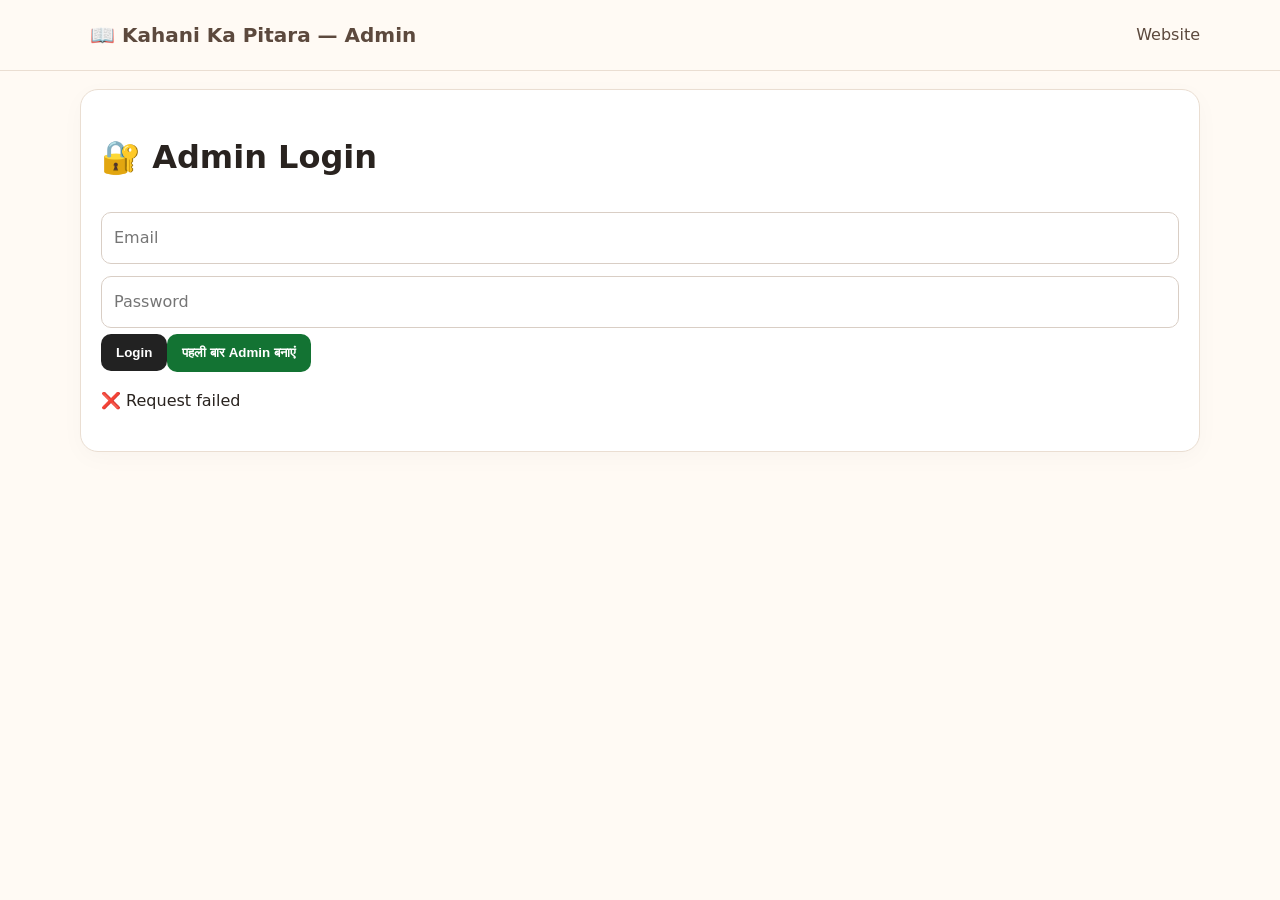
==== admin.html @ 72eb375f "Add files via upload" ====
<!doctype html><html lang="hi"><head><meta charset="utf-8"><meta name="robots" content="noindex,nofollow"><meta name="viewport" content="width=device-width,initial-scale=1"><title>Admin | Kahani Ka Pitara</title><link rel="stylesheet" href="style.css"></head><body><header class="top"><div class="wrap nav"><a class="brand" href="index.html">📖 Kahani Ka Pitara — Admin</a><nav><a href="index.html">Website</a></nav></div></header><main class="wrap form"><div id="loginBox" class="panel"><h1>🔐 Admin Login</h1><input id="email" type="email" placeholder="Email"><input id="pass" type="password" placeholder="Password"><button class="primary" id="login">Login</button><button class="success" id="signup">पहली बार Admin बनाएं</button><p id="loginMsg"></p></div><div id="app" class="hidden"><div class="panel"><h1>📊 Admin Dashboard</h1><p id="who"></p><div id="stats" class="notice">Analytics loading…</div><button class="danger" id="logout">Logout</button></div><div class="panel"><h2>📖 Story / News / Blog</h2><p class="hint">बस content लिखें। Title और description खाली हो सकते हैं। Image/Video optional हैं।</p><select id="cat"><option>भगवान</option><option>भूत</option><option>प्रेम</option><option>प्रेरणादायक</option><option>बच्चों की कहानी</option><option>परिवार</option><option>रहस्यमयी</option><option>जानवरों की कहानी</option><option>News</option><option>Blog</option></select><input id="title" placeholder="Title (optional)"><input id="excerpt" placeholder="Short description (optional)"><input id="emoji" placeholder="Emoji (optional)"><textarea id="content" placeholder="पूरी कहानी / News / Blog"></textarea><textarea id="lesson" placeholder="कहानी की सीख (optional)"></textarea><label>🖼️ Image</label><input id="image" type="file" accept="image/*"><label>🎥 Video</label><input id="video" type="file" accept="video/*"><div class="actions"><button class="success" id="save">Publish</button><button class="muted" id="clear">Clear</button></div><p id="saveMsg"></p></div><div class="panel"><h2>📚 Published Stories</h2><div id="stories"></div></div><div class="panel"><h2>📰 News & 📝 Blog</h2><div id="posts"></div></div><div class="panel"><h2>⏳ User Submissions</h2><div id="subs"></div></div></div></main><script src="app.js"></script><script>let editing='';function msg(id,t){$(id).textContent=t}async function refresh(){const me=await api('auth/me');if(!me.user||me.user.role!=='admin'){throw new Error('Admin login required')}$('loginBox').classList.add('hidden');$('app').classList.remove('hidden');$('who').textContent=me.user.email;const [s,p,sub,a]=await Promise.all([api('admin/stories'),api('admin/posts'),api('admin/submissions'),api('analytics')]);$('stats').textContent=`📊 Total page views: ${a.pageViews} | Today: ${a.today} | Story views: ${a.storyViews}`;$('stories').innerHTML=(s.items||[]).map(x=>`<div class="row"><div>${x.image_url?`<img src="${esc(x.image_url)}">`:esc(x.emoji||'📖')}</div><div><b>${esc(x.title)}</b><br><small>${esc(x.category)} • 👁️ ${x.views||0}</small></div><div class="row-actions"><button class="muted" onclick='editStory(${JSON.stringify(x)})'>Edit</button><button class="danger" onclick="delStory('${x.id}')">Delete</button></div></div>`).join('')||'<p>कोई story नहीं</p>';$('posts').innerHTML=(p.items||[]).map(x=>`<div class="row"><div>${x.type==='news'?'📰':'📝'}</div><div><b>${esc(x.title)}</b><br><small>${x.type} • ${x.status}</small></div><div class="row-actions"><button class="muted" onclick='editPost(${JSON.stringify(x)})'>Edit</button><button class="danger" onclick="delPost('${x.id}')">Delete</button></div></div>`).join('')||'<p>कोई News/Blog नहीं</p>';$('subs').innerHTML=(sub.items||[]).map(x=>`<div class="panel"><b>${esc(x.title)}</b><p>${esc(x.author_name)} • ${esc(x.category)}</p><p>${esc(x.excerpt)}</p><div class="actions"><button class="success" onclick="approve('${x.id}')">Approve</button><button class="danger" onclick="reject('${x.id}')">Reject</button></div></div>`).join('')||'<p>कोई pending submission नहीं</p>'}
function editStory(x){editing=x.id;$('cat').value=x.category;$('title').value=x.title;$('excerpt').value=x.excerpt||'';$('emoji').value=x.emoji||'';$('content').value=x.content;$('lesson').value=x.lesson||'';scrollTo(0,0)}function editPost(x){editing='post:'+x.id;$('cat').value=x.type==='news'?'News':'Blog';$('title').value=x.title;$('excerpt').value=x.excerpt||'';$('content').value=x.content;scrollTo(0,0)}async function delStory(id){if(confirm('Delete?')){await api('admin/story?id='+id,{method:'DELETE'});refresh()}}async function delPost(id){if(confirm('Delete?')){await api('admin/post?id='+id,{method:'DELETE'});refresh()}}async function approve(id){await api('admin/submission',{method:'POST',body:JSON.stringify({id,status:'approved'})});refresh()}async function reject(id){await api('admin/submission',{method:'POST',body:JSON.stringify({id,status:'rejected'})});refresh()}$('signup').onclick=async()=>{try{const email=$('email').value.trim(),password=$('pass').value;if(!email||password.length<6)throw new Error('Email और कम से कम 6 अक्षर का password डालें');const r=await api('auth/signup',{method:'POST',body:JSON.stringify({email,password,name:'Admin'})});msg('loginMsg',r.user?.role==='admin'?'✅ Admin account बन गया। अब dashboard खुल रहा है।':'⚠️ Account बना, लेकिन Admin नहीं मिला। Cloudflare में BOOTSTRAP_ADMIN_EMAIL इसी email पर रखें।');refresh()}catch(e){msg('loginMsg','❌ '+e.message)}};$('login').onclick=async()=>{try{await api('auth/login',{method:'POST',body:JSON.stringify({email:$('email').value,password:$('pass').value})});refresh()}catch(e){msg('loginMsg','❌ '+e.message)}};$('logout').onclick=async()=>{await api('auth/logout',{method:'POST'});location.reload()};$('clear').onclick=()=>{editing='';['title','excerpt','emoji','content','lesson'].forEach(id=>$(id).value='');$('image').value='';$('video').value=''};$('save').onclick=async()=>{try{let iu='',vu='';if($('image').files[0]){const f=new FormData();f.append('file',$('image').files[0]);const r=await fetch('/api/admin/upload',{method:'POST',body:f});const d=await r.json();if(!r.ok)throw new Error(d.error);iu=d.url}if($('video').files[0]){const f=new FormData();f.append('file',$('video').files[0]);const r=await fetch('/api/admin/upload',{method:'POST',body:f});const d=await r.json();if(!r.ok)throw new Error(d.error);vu=d.url}const c=$('cat').value;if(c==='News'||c==='Blog'){const old=editing.startsWith('post:')?editing.slice(5):'';await api('admin/post',{method:'POST',body:JSON.stringify({id:old,type:c==='News'?'news':'blog',title:$('title').value,category:c,excerpt:$('excerpt').value,content:$('content').value,image_url:iu,status:'published'})})}else{await api('admin/story',{method:'POST',body:JSON.stringify({id:editing&&!editing.startsWith('post:')?editing:'',category:c,title:$('title').value,excerpt:$('excerpt').value,emoji:$('emoji').value,content:$('content').value,lesson:$('lesson').value,image_url:iu,video_url:vu})})}msg('saveMsg','✅ Publish/Update हो गया');$('clear').click();refresh()}catch(e){msg('saveMsg','❌ '+e.message)}};refresh().catch(e=>msg('loginMsg','❌ '+e.message))</script></body></html>
---- style.css ----
*{box-sizing:border-box}body{margin:0;background:#fffaf4;color:#29231f;font-family:system-ui,"Noto Sans Devanagari",Arial,sans-serif;line-height:1.65}.wrap{width:min(1120px,92%);margin:auto}.top{position:sticky;top:0;z-index:5;background:#fffaf4f5;border-bottom:1px solid #eaded2}.nav{min-height:70px;display:flex;align-items:center;justify-content:space-between;gap:14px}.brand{display:flex;gap:9px;align-items:center;text-decoration:none;color:#241d18;font-weight:900;font-size:20px}.nav a{color:#5c493d;text-decoration:none;margin-left:10px}.hero{padding:55px 0 25px}.hero h1{font:700 clamp(38px,6vw,64px)/1.1 Georgia;margin:0 0 12px}.hero p{color:#75665c;font-size:18px}.search{display:flex;background:#fff;border:1px solid #eaded2;border-radius:14px;overflow:hidden;max-width:650px}.search input{flex:1;border:0;padding:14px;outline:0;font-size:16px}.search button{border:0;background:#d96825;color:white;padding:0 18px}.grid{display:grid;grid-template-columns:repeat(3,1fr);gap:18px}.card,.panel{background:#fff;border:1px solid #eaded2;border-radius:18px;overflow:hidden;box-shadow:0 6px 25px #00000007}.card{cursor:pointer;transition:.15s}.card:hover{transform:translateY(-2px)}.thumb{height:175px;display:grid;place-items:center;background:#f0dfc9;font-size:72px}.thumb img{width:100%;height:100%;object-fit:cover}.body{padding:17px}.pill{display:inline-block;background:#f7eadc;color:#b85d20;border-radius:99px;padding:3px 9px;font-size:12px;font-weight:800}.card h2{font:700 22px Georgia;margin:7px 0}.card p{color:#76665b}.meta{font-size:12px;color:#806d60;margin:8px 0}.btn{display:inline-block;background:#d96825;color:#fff;padding:9px 13px;border-radius:9px;font-weight:800}.reading{padding:40px 0 80px}.reading h1{font:700 42px Georgia}.story-img{width:100%;max-height:560px;object-fit:contain;border-radius:16px;background:#f3eee8;margin:15px 0}.story-video video{width:100%;max-height:600px}.reading p{font-size:18px}.lesson{background:#fff1db;border-left:5px solid #d96825;padding:16px;border-radius:12px;margin:25px 0}.actions{display:flex;gap:10px;flex-wrap:wrap;margin:18px 0}button{border:0;border-radius:10px;padding:11px 15px;font-weight:800;cursor:pointer}.primary{background:#222;color:#fff}.success{background:#137333;color:#fff}.danger{background:#b42318;color:#fff}.muted{background:#eee7e1}.panel{padding:20px;margin:18px 0}.form input,.form textarea,.form select,input,textarea,select{width:100%;padding:12px;border:1px solid #d9cec5;border-radius:10px;font:inherit;margin:6px 0;background:#fff}textarea{min-height:150px}.bottom{display:none}.hint{color:#806d60;font-size:13px}.row{display:grid;grid-template-columns:72px 1fr auto;gap:12px;align-items:center;border-top:1px solid #eee2d9;padding:12px 0}.row img{width:72px;height:55px;object-fit:cover;border-radius:9px}.row-actions{display:flex;gap:7px;flex-wrap:wrap}.hidden{display:none}.messages{max-height:55vh;overflow:auto;border:1px solid #eaded2;border-radius:12px;padding:10px;background:#fff}.msg{padding:8px 11px;background:#f5eee8;border-radius:10px;margin:6px 0;max-width:85%}.mine{margin-left:auto;background:#f0d9c4}.composer{display:flex;gap:8px;margin-top:12px}.composer input{margin:0}.notice{padding:12px;border-radius:10px;background:#fff1db}@media(max-width:850px){.grid{grid-template-columns:1fr 1fr}.nav nav{display:none}}@media(max-width:560px){.grid{grid-template-columns:1fr}.nav{flex-wrap:wrap}.bottom{position:fixed;bottom:0;left:0;right:0;background:#fff;border-top:1px solid #eaded2;display:flex;justify-content:space-around;padding:7px;z-index:10}.bottom a{font-size:12px;text-align:center;color:#5c493d;text-decoration:none}.reading h1{font-size:34px}}
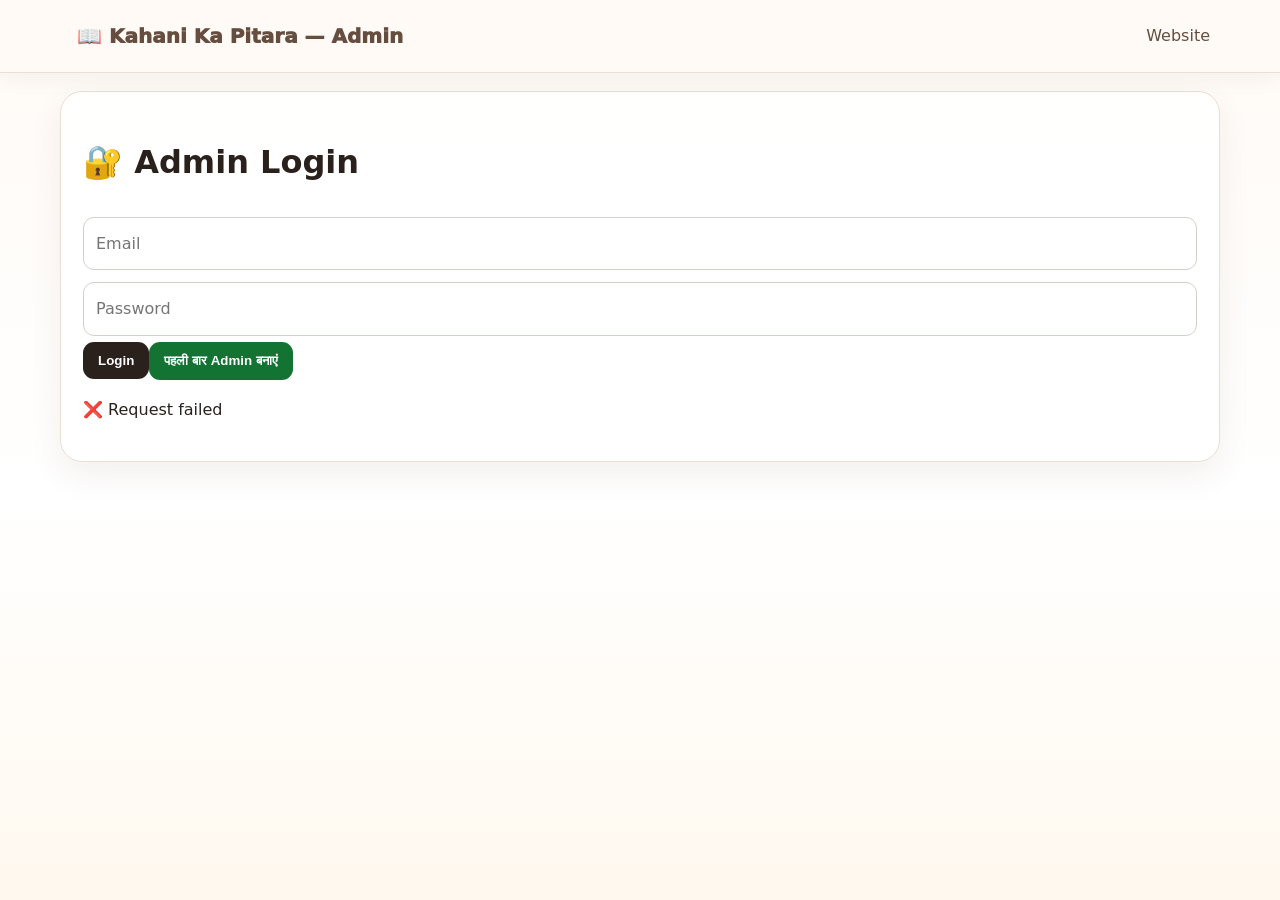
==== commit 6fa634de: "Add files via upload" ====
--- a/admin.html
+++ b/admin.html
@@ -1,2 +1,2 @@
-<!doctype html><html lang="hi"><head><meta charset="utf-8"><meta name="robots" content="noindex,nofollow"><meta name="viewport" content="width=device-width,initial-scale=1"><title>Admin | Kahani Ka Pitara</title><link rel="stylesheet" href="style.css"></head><body><header class="top"><div class="wrap nav"><a class="brand" href="index.html">📖 Kahani Ka Pitara — Admin</a><nav><a href="index.html">Website</a></nav></div></header><main class="wrap form"><div id="loginBox" class="panel"><h1>🔐 Admin Login</h1><input id="email" type="email" placeholder="Email"><input id="pass" type="password" placeholder="Password"><button class="primary" id="login">Login</button><button class="success" id="signup">पहली बार Admin बनाएं</button><p id="loginMsg"></p></div><div id="app" class="hidden"><div class="panel"><h1>📊 Admin Dashboard</h1><p id="who"></p><div id="stats" class="notice">Analytics loading…</div><button class="danger" id="logout">Logout</button></div><div class="panel"><h2>📖 Story / News / Blog</h2><p class="hint">बस content लिखें। Title और description खाली हो सकते हैं। Image/Video optional हैं।</p><select id="cat"><option>भगवान</option><option>भूत</option><option>प्रेम</option><option>प्रेरणादायक</option><option>बच्चों की कहानी</option><option>परिवार</option><option>रहस्यमयी</option><option>जानवरों की कहानी</option><option>News</option><option>Blog</option></select><input id="title" placeholder="Title (optional)"><input id="excerpt" placeholder="Short description (optional)"><input id="emoji" placeholder="Emoji (optional)"><textarea id="content" placeholder="पूरी कहानी / News / Blog"></textarea><textarea id="lesson" placeholder="कहानी की सीख (optional)"></textarea><label>🖼️ Image</label><input id="image" type="file" accept="image/*"><label>🎥 Video</label><input id="video" type="file" accept="video/*"><div class="actions"><button class="success" id="save">Publish</button><button class="muted" id="clear">Clear</button></div><p id="saveMsg"></p></div><div class="panel"><h2>📚 Published Stories</h2><div id="stories"></div></div><div class="panel"><h2>📰 News & 📝 Blog</h2><div id="posts"></div></div><div class="panel"><h2>⏳ User Submissions</h2><div id="subs"></div></div></div></main><script src="app.js"></script><script>let editing='';function msg(id,t){$(id).textContent=t}async function refresh(){const me=await api('auth/me');if(!me.user||me.user.role!=='admin'){throw new Error('Admin login required')}$('loginBox').classList.add('hidden');$('app').classList.remove('hidden');$('who').textContent=me.user.email;const [s,p,sub,a]=await Promise.all([api('admin/stories'),api('admin/posts'),api('admin/submissions'),api('analytics')]);$('stats').textContent=`📊 Total page views: ${a.pageViews} | Today: ${a.today} | Story views: ${a.storyViews}`;$('stories').innerHTML=(s.items||[]).map(x=>`<div class="row"><div>${x.image_url?`<img src="${esc(x.image_url)}">`:esc(x.emoji||'📖')}</div><div><b>${esc(x.title)}</b><br><small>${esc(x.category)} • 👁️ ${x.views||0}</small></div><div class="row-actions"><button class="muted" onclick='editStory(${JSON.stringify(x)})'>Edit</button><button class="danger" onclick="delStory('${x.id}')">Delete</button></div></div>`).join('')||'<p>कोई story नहीं</p>';$('posts').innerHTML=(p.items||[]).map(x=>`<div class="row"><div>${x.type==='news'?'📰':'📝'}</div><div><b>${esc(x.title)}</b><br><small>${x.type} • ${x.status}</small></div><div class="row-actions"><button class="muted" onclick='editPost(${JSON.stringify(x)})'>Edit</button><button class="danger" onclick="delPost('${x.id}')">Delete</button></div></div>`).join('')||'<p>कोई News/Blog नहीं</p>';$('subs').innerHTML=(sub.items||[]).map(x=>`<div class="panel"><b>${esc(x.title)}</b><p>${esc(x.author_name)} • ${esc(x.category)}</p><p>${esc(x.excerpt)}</p><div class="actions"><button class="success" onclick="approve('${x.id}')">Approve</button><button class="danger" onclick="reject('${x.id}')">Reject</button></div></div>`).join('')||'<p>कोई pending submission नहीं</p>'}
-function editStory(x){editing=x.id;$('cat').value=x.category;$('title').value=x.title;$('excerpt').value=x.excerpt||'';$('emoji').value=x.emoji||'';$('content').value=x.content;$('lesson').value=x.lesson||'';scrollTo(0,0)}function editPost(x){editing='post:'+x.id;$('cat').value=x.type==='news'?'News':'Blog';$('title').value=x.title;$('excerpt').value=x.excerpt||'';$('content').value=x.content;scrollTo(0,0)}async function delStory(id){if(confirm('Delete?')){await api('admin/story?id='+id,{method:'DELETE'});refresh()}}async function delPost(id){if(confirm('Delete?')){await api('admin/post?id='+id,{method:'DELETE'});refresh()}}async function approve(id){await api('admin/submission',{method:'POST',body:JSON.stringify({id,status:'approved'})});refresh()}async function reject(id){await api('admin/submission',{method:'POST',body:JSON.stringify({id,status:'rejected'})});refresh()}$('signup').onclick=async()=>{try{const email=$('email').value.trim(),password=$('pass').value;if(!email||password.length<6)throw new Error('Email और कम से कम 6 अक्षर का password डालें');const r=await api('auth/signup',{method:'POST',body:JSON.stringify({email,password,name:'Admin'})});msg('loginMsg',r.user?.role==='admin'?'✅ Admin account बन गया। अब dashboard खुल रहा है।':'⚠️ Account बना, लेकिन Admin नहीं मिला। Cloudflare में BOOTSTRAP_ADMIN_EMAIL इसी email पर रखें।');refresh()}catch(e){msg('loginMsg','❌ '+e.message)}};$('login').onclick=async()=>{try{await api('auth/login',{method:'POST',body:JSON.stringify({email:$('email').value,password:$('pass').value})});refresh()}catch(e){msg('loginMsg','❌ '+e.message)}};$('logout').onclick=async()=>{await api('auth/logout',{method:'POST'});location.reload()};$('clear').onclick=()=>{editing='';['title','excerpt','emoji','content','lesson'].forEach(id=>$(id).value='');$('image').value='';$('video').value=''};$('save').onclick=async()=>{try{let iu='',vu='';if($('image').files[0]){const f=new FormData();f.append('file',$('image').files[0]);const r=await fetch('/api/admin/upload',{method:'POST',body:f});const d=await r.json();if(!r.ok)throw new Error(d.error);iu=d.url}if($('video').files[0]){const f=new FormData();f.append('file',$('video').files[0]);const r=await fetch('/api/admin/upload',{method:'POST',body:f});const d=await r.json();if(!r.ok)throw new Error(d.error);vu=d.url}const c=$('cat').value;if(c==='News'||c==='Blog'){const old=editing.startsWith('post:')?editing.slice(5):'';await api('admin/post',{method:'POST',body:JSON.stringify({id:old,type:c==='News'?'news':'blog',title:$('title').value,category:c,excerpt:$('excerpt').value,content:$('content').value,image_url:iu,status:'published'})})}else{await api('admin/story',{method:'POST',body:JSON.stringify({id:editing&&!editing.startsWith('post:')?editing:'',category:c,title:$('title').value,excerpt:$('excerpt').value,emoji:$('emoji').value,content:$('content').value,lesson:$('lesson').value,image_url:iu,video_url:vu})})}msg('saveMsg','✅ Publish/Update हो गया');$('clear').click();refresh()}catch(e){msg('saveMsg','❌ '+e.message)}};refresh().catch(e=>msg('loginMsg','❌ '+e.message))</script></body></html>
+<!doctype html><html lang="hi"><head><meta charset="utf-8"><meta name="robots" content="noindex,nofollow"><meta name="viewport" content="width=device-width,initial-scale=1"><title>Admin | Kahani Ka Pitara</title><link rel="stylesheet" href="style.css"></head><body><header class="top"><div class="wrap nav"><a class="brand" href="index.html">📖 Kahani Ka Pitara — Admin</a><nav><a href="index.html">Website</a></nav></div></header><main class="wrap form"><div id="loginBox" class="panel"><h1>🔐 Admin Login</h1><input id="email" type="email" placeholder="Email"><input id="pass" type="password" placeholder="Password"><button class="primary" id="login">Login</button><button class="success" id="signup">पहली बार Admin बनाएं</button><p id="loginMsg"></p></div><div id="app" class="hidden"><div class="panel"><h1>📊 Admin Dashboard</h1><p id="who"></p><div id="stats" class="notice">Analytics loading…</div><button class="danger" id="logout">Logout</button></div><div class="panel"><h2>📖 Story / News / Blog</h2><p class="hint">बस content लिखें। Title और description खाली हो सकते हैं। Image/Video optional हैं।</p><select id="cat"><option>भगवान</option><option>भूत</option><option>प्रेम</option><option>प्रेरणादायक</option><option>बच्चों की कहानी</option><option>परिवार</option><option>रहस्यमयी</option><option>जानवरों की कहानी</option><option>News</option><option>Blog</option></select><input id="title" placeholder="Title (optional)"><input id="excerpt" placeholder="Short description (optional)"><input id="emoji" placeholder="Emoji (optional)"><textarea id="content" placeholder="पूरी कहानी / News / Blog"></textarea><textarea id="lesson" placeholder="कहानी की सीख (optional)"></textarea><label>🖼️ Image file (optional)</label><input id="image" type="file" accept="image/*"><input id="imageUrl" type="url" placeholder="या Image URL डालें (optional)"><label>🎥 Video file (optional)</label><input id="video" type="file" accept="video/*"><input id="videoUrl" type="url" placeholder="या Video URL डालें (optional)"><p class="hint">💡 Title, description, emoji और सीख optional हैं। सिर्फ कहानी/content लिखकर Publish कर सकते हैं। File upload तभी चलेगा जब Cloudflare में MEDIA/R2 binding configured हो; URL विकल्प D1-only version में भी काम करेगा।</p><div class="actions"><button class="success" id="save">Publish</button><button class="muted" id="clear">Clear</button></div><p id="saveMsg"></p></div><div class="panel"><h2>📚 Published Stories</h2><div id="stories"></div></div><div class="panel"><h2>📰 News & 📝 Blog</h2><div id="posts"></div></div><div class="panel"><h2>⏳ User Submissions</h2><div id="subs"></div></div></div></main><script src="app.js"></script><script>let editing='';function msg(id,t){$(id).textContent=t}async function refresh(){const me=await api('auth/me');if(!me.user||me.user.role!=='admin'){throw new Error('Admin login required')}$('loginBox').classList.add('hidden');$('app').classList.remove('hidden');$('who').textContent=me.user.email;const [s,p,sub,a]=await Promise.all([api('admin/stories'),api('admin/posts'),api('admin/submissions'),api('analytics')]);$('stats').textContent=`📊 Total page views: ${a.pageViews} | Today: ${a.today} | Story views: ${a.storyViews}`;$('stories').innerHTML=(s.items||[]).map(x=>`<div class="row"><div>${x.image_url?`<img src="${esc(x.image_url)}">`:esc(x.emoji||'📖')}</div><div><b>${esc(x.title)}</b><br><small>${esc(x.category)} • 👁️ ${x.views||0}</small></div><div class="row-actions"><button class="muted" onclick='editStory(${JSON.stringify(x)})'>Edit</button><button class="danger" onclick="delStory('${x.id}')">Delete</button></div></div>`).join('')||'<p>कोई story नहीं</p>';$('posts').innerHTML=(p.items||[]).map(x=>`<div class="row"><div>${x.type==='news'?'📰':'📝'}</div><div><b>${esc(x.title)}</b><br><small>${x.type} • ${x.status}</small></div><div class="row-actions"><button class="muted" onclick='editPost(${JSON.stringify(x)})'>Edit</button><button class="danger" onclick="delPost('${x.id}')">Delete</button></div></div>`).join('')||'<p>कोई News/Blog नहीं</p>';$('subs').innerHTML=(sub.items||[]).map(x=>`<div class="panel"><b>${esc(x.title)}</b><p>${esc(x.author_name)} • ${esc(x.category)}</p><p>${esc(x.excerpt)}</p><div class="actions"><button class="success" onclick="approve('${x.id}')">Approve</button><button class="danger" onclick="reject('${x.id}')">Reject</button></div></div>`).join('')||'<p>कोई pending submission नहीं</p>'}
+function editStory(x){editing=x.id;$('cat').value=x.category;$('title').value=x.title||'';$('excerpt').value=x.excerpt||'';$('emoji').value=x.emoji||'';$('content').value=x.content||'';$('lesson').value=x.lesson||'';$('imageUrl').value=x.image_url||'';$('videoUrl').value=x.video_url||'';scrollTo(0,0)}function editPost(x){editing='post:'+x.id;$('cat').value=x.type==='news'?'News':'Blog';$('title').value=x.title||'';$('excerpt').value=x.excerpt||'';$('content').value=x.content||'';$('imageUrl').value=x.image_url||'';$('videoUrl').value='';scrollTo(0,0)}async function delStory(id){if(confirm('Delete?')){await api('admin/story?id='+id,{method:'DELETE'});refresh()}}async function delPost(id){if(confirm('Delete?')){await api('admin/post?id='+id,{method:'DELETE'});refresh()}}async function approve(id){await api('admin/submission',{method:'POST',body:JSON.stringify({id,status:'approved'})});refresh()}async function reject(id){await api('admin/submission',{method:'POST',body:JSON.stringify({id,status:'rejected'})});refresh()}$('signup').onclick=async()=>{try{const email=$('email').value.trim(),password=$('pass').value;if(!email||password.length<6)throw new Error('Email और कम से कम 6 अक्षर का password डालें');const r=await api('auth/signup',{method:'POST',body:JSON.stringify({email,password,name:'Admin'})});msg('loginMsg',r.user?.role==='admin'?'✅ Admin account बन गया। अब dashboard खुल रहा है।':'⚠️ Account बना, लेकिन Admin नहीं मिला। Cloudflare में BOOTSTRAP_ADMIN_EMAIL इसी email पर रखें।');refresh()}catch(e){msg('loginMsg','❌ '+e.message)}};$('login').onclick=async()=>{try{await api('auth/login',{method:'POST',body:JSON.stringify({email:$('email').value,password:$('pass').value})});refresh()}catch(e){msg('loginMsg','❌ '+e.message)}};$('logout').onclick=async()=>{await api('auth/logout',{method:'POST'});location.reload()};$('clear').onclick=()=>{editing='';['title','excerpt','emoji','content','lesson','imageUrl','videoUrl'].forEach(id=>$(id).value='');$('image').value='';$('video').value=''};$('save').onclick=async()=>{try{let iu=$('imageUrl').value.trim(),vu=$('videoUrl').value.trim();if(!iu&&$('image').files[0]){const f=new FormData();f.append('file',$('image').files[0]);const r=await fetch('/api/admin/upload',{method:'POST',body:f});const d=await r.json();if(!r.ok)throw new Error(d.error);iu=d.url}if(!vu&&$('video').files[0]){const f=new FormData();f.append('file',$('video').files[0]);const r=await fetch('/api/admin/upload',{method:'POST',body:f});const d=await r.json();if(!r.ok)throw new Error(d.error);vu=d.url}const c=$('cat').value;if(c==='News'||c==='Blog'){const old=editing.startsWith('post:')?editing.slice(5):'';await api('admin/post',{method:'POST',body:JSON.stringify({id:old,type:c==='News'?'news':'blog',title:$('title').value,category:c,excerpt:$('excerpt').value,content:$('content').value,image_url:iu,status:'published'})})}else{await api('admin/story',{method:'POST',body:JSON.stringify({id:editing&&!editing.startsWith('post:')?editing:'',category:c,title:$('title').value,excerpt:$('excerpt').value,emoji:$('emoji').value,content:$('content').value,lesson:$('lesson').value,image_url:iu,video_url:vu})})}msg('saveMsg','✅ Publish/Update हो गया');$('clear').click();refresh()}catch(e){msg('saveMsg','❌ '+e.message)}};refresh().catch(e=>msg('loginMsg','❌ '+e.message))</script></body></html>
--- a/style.css
+++ b/style.css
@@ -1 +1 @@
-*{box-sizing:border-box}body{margin:0;background:#fffaf4;color:#29231f;font-family:system-ui,"Noto Sans Devanagari",Arial,sans-serif;line-height:1.65}.wrap{width:min(1120px,92%);margin:auto}.top{position:sticky;top:0;z-index:5;background:#fffaf4f5;border-bottom:1px solid #eaded2}.nav{min-height:70px;display:flex;align-items:center;justify-content:space-between;gap:14px}.brand{display:flex;gap:9px;align-items:center;text-decoration:none;color:#241d18;font-weight:900;font-size:20px}.nav a{color:#5c493d;text-decoration:none;margin-left:10px}.hero{padding:55px 0 25px}.hero h1{font:700 clamp(38px,6vw,64px)/1.1 Georgia;margin:0 0 12px}.hero p{color:#75665c;font-size:18px}.search{display:flex;background:#fff;border:1px solid #eaded2;border-radius:14px;overflow:hidden;max-width:650px}.search input{flex:1;border:0;padding:14px;outline:0;font-size:16px}.search button{border:0;background:#d96825;color:white;padding:0 18px}.grid{display:grid;grid-template-columns:repeat(3,1fr);gap:18px}.card,.panel{background:#fff;border:1px solid #eaded2;border-radius:18px;overflow:hidden;box-shadow:0 6px 25px #00000007}.card{cursor:pointer;transition:.15s}.card:hover{transform:translateY(-2px)}.thumb{height:175px;display:grid;place-items:center;background:#f0dfc9;font-size:72px}.thumb img{width:100%;height:100%;object-fit:cover}.body{padding:17px}.pill{display:inline-block;background:#f7eadc;color:#b85d20;border-radius:99px;padding:3px 9px;font-size:12px;font-weight:800}.card h2{font:700 22px Georgia;margin:7px 0}.card p{color:#76665b}.meta{font-size:12px;color:#806d60;margin:8px 0}.btn{display:inline-block;background:#d96825;color:#fff;padding:9px 13px;border-radius:9px;font-weight:800}.reading{padding:40px 0 80px}.reading h1{font:700 42px Georgia}.story-img{width:100%;max-height:560px;object-fit:contain;border-radius:16px;background:#f3eee8;margin:15px 0}.story-video video{width:100%;max-height:600px}.reading p{font-size:18px}.lesson{background:#fff1db;border-left:5px solid #d96825;padding:16px;border-radius:12px;margin:25px 0}.actions{display:flex;gap:10px;flex-wrap:wrap;margin:18px 0}button{border:0;border-radius:10px;padding:11px 15px;font-weight:800;cursor:pointer}.primary{background:#222;color:#fff}.success{background:#137333;color:#fff}.danger{background:#b42318;color:#fff}.muted{background:#eee7e1}.panel{padding:20px;margin:18px 0}.form input,.form textarea,.form select,input,textarea,select{width:100%;padding:12px;border:1px solid #d9cec5;border-radius:10px;font:inherit;margin:6px 0;background:#fff}textarea{min-height:150px}.bottom{display:none}.hint{color:#806d60;font-size:13px}.row{display:grid;grid-template-columns:72px 1fr auto;gap:12px;align-items:center;border-top:1px solid #eee2d9;padding:12px 0}.row img{width:72px;height:55px;object-fit:cover;border-radius:9px}.row-actions{display:flex;gap:7px;flex-wrap:wrap}.hidden{display:none}.messages{max-height:55vh;overflow:auto;border:1px solid #eaded2;border-radius:12px;padding:10px;background:#fff}.msg{padding:8px 11px;background:#f5eee8;border-radius:10px;margin:6px 0;max-width:85%}.mine{margin-left:auto;background:#f0d9c4}.composer{display:flex;gap:8px;margin-top:12px}.composer input{margin:0}.notice{padding:12px;border-radius:10px;background:#fff1db}@media(max-width:850px){.grid{grid-template-columns:1fr 1fr}.nav nav{display:none}}@media(max-width:560px){.grid{grid-template-columns:1fr}.nav{flex-wrap:wrap}.bottom{position:fixed;bottom:0;left:0;right:0;background:#fff;border-top:1px solid #eaded2;display:flex;justify-content:space-around;padding:7px;z-index:10}.bottom a{font-size:12px;text-align:center;color:#5c493d;text-decoration:none}.reading h1{font-size:34px}}
+*{box-sizing:border-box}html{scroll-behavior:smooth}body{margin:0;background:linear-gradient(180deg,#fffaf5 0%,#fff 55%,#fff8ef 100%);color:#2b211c;font-family:system-ui,"Noto Sans Devanagari",Arial,sans-serif;line-height:1.7;min-height:100vh}body:after{content:"";display:block;height:20px}.wrap{width:min(1160px,92%);margin:auto}.top{position:sticky;top:0;z-index:50;background:rgba(255,250,245,.92);backdrop-filter:blur(14px);border-bottom:1px solid #eaded2;box-shadow:0 5px 25px rgba(60,35,15,.05)}.nav{min-height:72px;display:flex;align-items:center;justify-content:space-between;gap:14px}.brand{display:flex;gap:9px;align-items:center;text-decoration:none;color:#241b16;font-weight:950;font-size:20px}.nav nav{display:flex;align-items:center;gap:5px}.nav a{color:#654e40;text-decoration:none;margin-left:7px;padding:8px 10px;border-radius:10px}.nav a:hover{background:#f4e7da;color:#b94f1b}.hero{padding:68px 0 35px}.hero.compact{padding-bottom:25px}.eyebrow{display:inline-block;color:#b34d19;background:#fff0df;border:1px solid #f1d5bb;padding:5px 10px;border-radius:999px;font-weight:800;font-size:13px}.hero h1{font:800 clamp(38px,6vw,70px)/1.08 Georgia,serif;letter-spacing:-1px;margin:12px 0}.hero p{color:#75665c;font-size:18px;max-width:780px}.search{display:flex;background:#fff;border:1px solid #e6d9ce;border-radius:16px;overflow:hidden;max-width:700px;box-shadow:0 12px 35px rgba(92,48,18,.08)}.search input{flex:1;border:0;padding:15px;outline:0;font-size:16px;margin:0}.search button{border:0;background:#d95f21;color:white;padding:0 20px;font-size:18px}.grid{display:grid;grid-template-columns:repeat(3,1fr);gap:22px;padding-bottom:110px}.card,.panel{background:rgba(255,255,255,.94);border:1px solid #eaded2;border-radius:22px;overflow:hidden;box-shadow:0 12px 35px rgba(72,38,16,.07)}.card{cursor:pointer;transition:transform .2s,box-shadow .2s}.card:hover{transform:translateY(-5px);box-shadow:0 18px 45px rgba(72,38,16,.12)}.thumb{height:205px;display:grid;place-items:center;background:linear-gradient(135deg,#f8e9d7,#f3d8bc);font-size:76px}.thumb img{width:100%;height:100%;object-fit:cover}.body{padding:19px}.pill{display:inline-block;background:#fff0df;color:#b5531e;border-radius:999px;padding:4px 10px;font-size:12px;font-weight:900}.card h2{font:800 23px Georgia,serif;margin:8px 0}.card p{color:#76665b;min-height:52px}.meta{font-size:12px;color:#806d60;margin:10px 0}.btn{display:inline-block;background:linear-gradient(135deg,#d85e20,#ba4614);color:#fff;padding:9px 14px;border-radius:11px;font-weight:900;text-decoration:none}.reading{padding:45px 0 120px;max-width:900px}.reading h1{font:800 44px/1.2 Georgia,serif}.reading p{font-size:18px}.story-img{width:100%;max-height:600px;object-fit:contain;border-radius:18px;background:#f3eee8;margin:15px 0}.story-video video{width:100%;max-height:600px;border-radius:18px;background:#111}.lesson{background:#fff1db;border-left:5px solid #d85e20;padding:16px;border-radius:14px;margin:28px 0}.actions{display:flex;gap:10px;flex-wrap:wrap;margin:18px 0}button{border:0;border-radius:11px;padding:11px 15px;font-weight:850;cursor:pointer}.primary{background:#2b211c;color:#fff}.success{background:#137333;color:#fff}.danger{background:#b42318;color:#fff}.muted{background:#eee7e1}.panel{padding:22px;margin:18px 0}.form input,.form textarea,.form select,input,textarea,select{width:100%;padding:12px;border:1px solid #d9cec5;border-radius:11px;font:inherit;margin:6px 0;background:#fff}textarea{min-height:150px}.hint{color:#806d60;font-size:13px}.row{display:grid;grid-template-columns:72px 1fr auto;gap:12px;align-items:center;border-top:1px solid #eee2d9;padding:12px 0}.row img{width:72px;height:55px;object-fit:cover;border-radius:9px}.row-actions{display:flex;gap:7px;flex-wrap:wrap}.hidden{display:none}.messages{max-height:55vh;overflow:auto;border:1px solid #eaded2;border-radius:14px;padding:12px;background:#fff8f2}.msg{padding:9px 12px;background:#f5eee8;border-radius:12px;margin:7px 0;max-width:85%}.msg.mine{margin-left:auto;background:#f0d9c4}.msg small{display:block;font-size:10px;color:#856f60;margin-top:3px}.composer{display:flex;gap:8px;margin-top:12px}.composer input{margin:0}.notice{padding:12px;border-radius:12px;background:#fff1db}.bottom{display:none}.chat-layout{display:grid;grid-template-columns:330px 1fr;gap:20px;padding-bottom:120px}.people{height:max-content}.person{width:100%;display:grid;grid-template-columns:30px 1fr;grid-template-rows:auto auto;text-align:left;margin:5px 0;background:#fff7f0;border:1px solid #eaded2}.person span{font-weight:800}.person small{grid-column:2;color:#8b786b;overflow:hidden;text-overflow:ellipsis}.person.selected{outline:2px solid #d85e20;background:#fff0df}.chat-head{display:flex;align-items:center;justify-content:space-between;gap:12px;border-bottom:1px solid #eaded2;padding-bottom:12px;margin-bottom:12px}.chat-head h2{margin:2px 0}.chat-head small{color:#8a7669}@media(max-width:850px){.grid{grid-template-columns:1fr 1fr}.nav nav{display:none}.chat-layout{grid-template-columns:1fr}}@media(max-width:560px){.grid{grid-template-columns:1fr;padding-bottom:125px}.nav{min-height:62px}.hero{padding:42px 0 25px}.hero h1{font-size:42px}.reading h1{font-size:34px}.bottom{position:fixed;bottom:0;left:0;right:0;background:rgba(255,255,255,.96);backdrop-filter:blur(12px);border-top:1px solid #eaded2;display:flex;justify-content:space-around;padding:8px 5px calc(8px + env(safe-area-inset-bottom));z-index:100;box-shadow:0 -8px 25px rgba(60,35,15,.08)}.bottom a{font-size:12px;text-align:center;color:#5c493d;text-decoration:none;min-width:54px}.bottom a:hover{color:#b94f1b}.chat-layout{padding-bottom:130px}.chat-page{width:min(1100px,92%)}.messages{max-height:50vh}}
